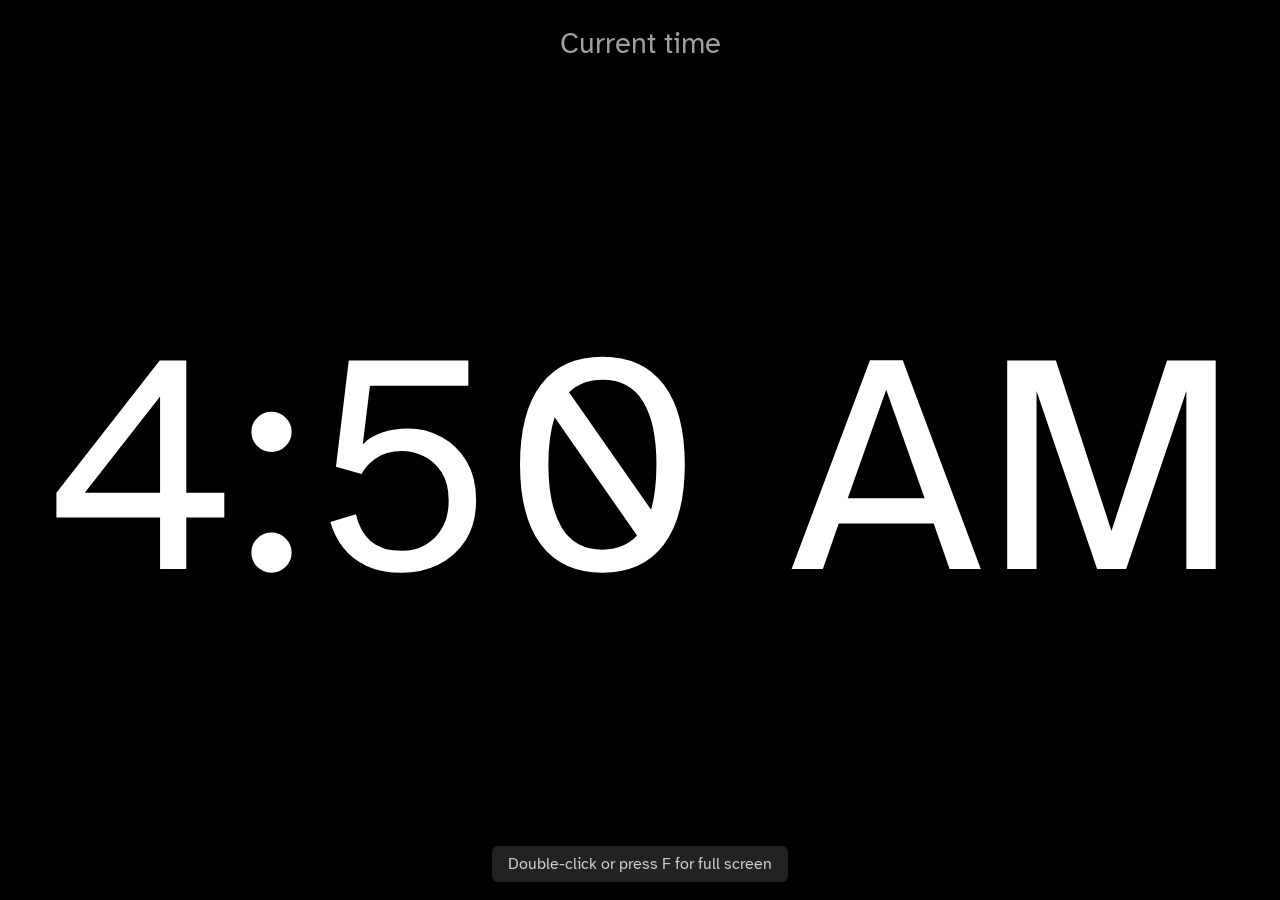
==== display.html @ fd0f9ccb "Add exam clock: projector display and control panel Static two-window app for GitHub Pages. The cont" ====
<!doctype html>
<html lang="en">
<head>
  <meta charset="utf-8">
  <meta name="viewport" content="width=device-width, initial-scale=1">
  <title>Exam Clock – Display</title>
  <link rel="preconnect" href="https://fonts.googleapis.com">
  <link rel="preconnect" href="https://fonts.gstatic.com" crossorigin>
  <link rel="stylesheet" href="https://fonts.googleapis.com/css2?family=Atkinson+Hyperlegible:ital,wght@0,400;0,700;1,400;1,700&display=swap">
  <link rel="stylesheet" href="display.css">
</head>
<body>
  <main id="screen">
    <h1 id="title"></h1>
    <section id="timing">
      <div class="box" id="clockBox">
        <div class="label">Current time</div>
        <div class="value"><span id="clock"></span></div>
      </div>
      <div class="box" id="countBox">
        <div class="label" id="countLabel">Time remaining</div>
        <div class="value"><span id="count"></span></div>
      </div>
      <div class="box" id="endBox">
        <div class="label" id="endLabel">Exam ends at</div>
        <div class="value"><span id="end"></span></div>
      </div>
    </section>
    <section id="notes">
      <div class="label">Clarifications</div>
      <div id="notesBody"><div id="notesInner"></div></div>
    </section>
  </main>
  <div id="hint">Double-click or press F for full screen</div>

  <script src="vendor/marked.min.js"></script>
  <script src="shared.js"></script>
  <script src="display.js"></script>
</body>
</html>
---- display.css ----
:root {
  --fg: #fff;
  --muted: #a0a0a0;
  --orange: #ff9f1a;
  --red: #ff4136;
  --timing-h: 30%;
}

html, body {
  margin: 0;
  height: 100%;
  overflow: hidden;
  background: #000;
  color: var(--fg);
}

body {
  font-family: 'Atkinson Hyperlegible', system-ui, sans-serif;
  font-variant-numeric: tabular-nums;
}

body.idle { cursor: none; }

#screen {
  box-sizing: border-box;
  height: 100vh;
  display: flex;
  flex-direction: column;
  gap: 2vh;
  padding: 3vh 3vw;
}

#title {
  margin: 0;
  font-size: 5vh;
  line-height: 1.15;
  text-align: center;
  overflow-wrap: anywhere;
}
#title:empty { display: none; }
body.has-notes #title { font-size: 3.5vh; }

#timing {
  flex: 1 1 0;
  min-height: 0;
  display: grid;
  gap: 2vh 4vw;
}
body.has-notes #timing { flex: 0 0 var(--timing-h); }

.box {
  display: flex;
  flex-direction: column;
  min-width: 0;
  min-height: 0;
}
.box[hidden] { display: none; }

.label {
  flex: none;
  color: var(--muted);
  font-size: 3.2vh;
  line-height: 1.2;
  text-align: center;
  white-space: nowrap;
  overflow: hidden;
  text-overflow: ellipsis;
}
body.has-notes .label { font-size: 2.5vh; }

.value {
  flex: 1 1 0;
  min-height: 0;
  display: flex;
  align-items: center;
  justify-content: center;
  overflow: hidden;
}
.value span {
  line-height: 1.05;
  white-space: nowrap;
}

#count { font-weight: 700; }
#countBox .value { transition: color 2s; }
#countBox.orange .value { color: var(--orange); }
#countBox.red .value,
#countBox.over .value { color: var(--red); }
#countBox.over .label { color: var(--red); }
#countBox.paused .value { opacity: 0.55; }

#notes {
  flex: 1 1 0;
  min-height: 0;
  display: flex;
  flex-direction: column;
  gap: 1vh;
  border-top: 0.3vh solid #444;
  padding-top: 1.5vh;
}
#notes .label { text-align: left; }
body:not(.has-notes) #notes { display: none; }

#notesBody {
  flex: 1 1 0;
  min-height: 0;
  overflow: hidden;
}

#notesInner {
  line-height: 1.3;
  overflow-wrap: anywhere;
}
#notesInner > :first-child { margin-top: 0; }
#notesInner > :last-child { margin-bottom: 0; }
#notesInner p,
#notesInner ul,
#notesInner ol,
#notesInner blockquote,
#notesInner pre,
#notesInner table { margin: 0 0 0.45em; }
#notesInner h1, #notesInner h2, #notesInner h3,
#notesInner h4, #notesInner h5, #notesInner h6 { margin: 0 0 0.3em; line-height: 1.15; }
#notesInner h1 { font-size: 1.45em; }
#notesInner h2 { font-size: 1.25em; }
#notesInner h3 { font-size: 1.1em; }
#notesInner h4, #notesInner h5, #notesInner h6 { font-size: 1em; }
#notesInner ul, #notesInner ol { padding-left: 1.3em; }
#notesInner li + li { margin-top: 0.15em; }
#notesInner li > p { margin: 0; }
#notesInner strong { color: #fff; }
#notesInner em { color: #ffe9a8; }
#notesInner code {
  font-family: ui-monospace, Menlo, Consolas, monospace;
  background: #222;
  padding: 0 0.2em;
  border-radius: 0.15em;
}
#notesInner pre { background: #222; padding: 0.3em 0.5em; white-space: pre-wrap; }
#notesInner pre code { padding: 0; }
#notesInner blockquote { border-left: 0.2em solid #666; padding-left: 0.6em; color: #ddd; }
#notesInner hr { border: 0; border-top: 0.08em solid #555; margin: 0.5em 0; }
#notesInner table { border-collapse: collapse; }
#notesInner th, #notesInner td { border: 0.06em solid #555; padding: 0.1em 0.4em; }
#notesInner a { color: inherit; }
#notesInner img { max-width: 100%; }

#hint {
  position: fixed;
  left: 50%;
  bottom: 2vh;
  transform: translateX(-50%);
  padding: 0.5em 1em;
  border-radius: 0.4em;
  background: #222;
  color: #ccc;
  font-size: 16px;
  opacity: 0;
  pointer-events: none;
  transition: opacity 0.5s;
}
#hint.visible { opacity: 1; }
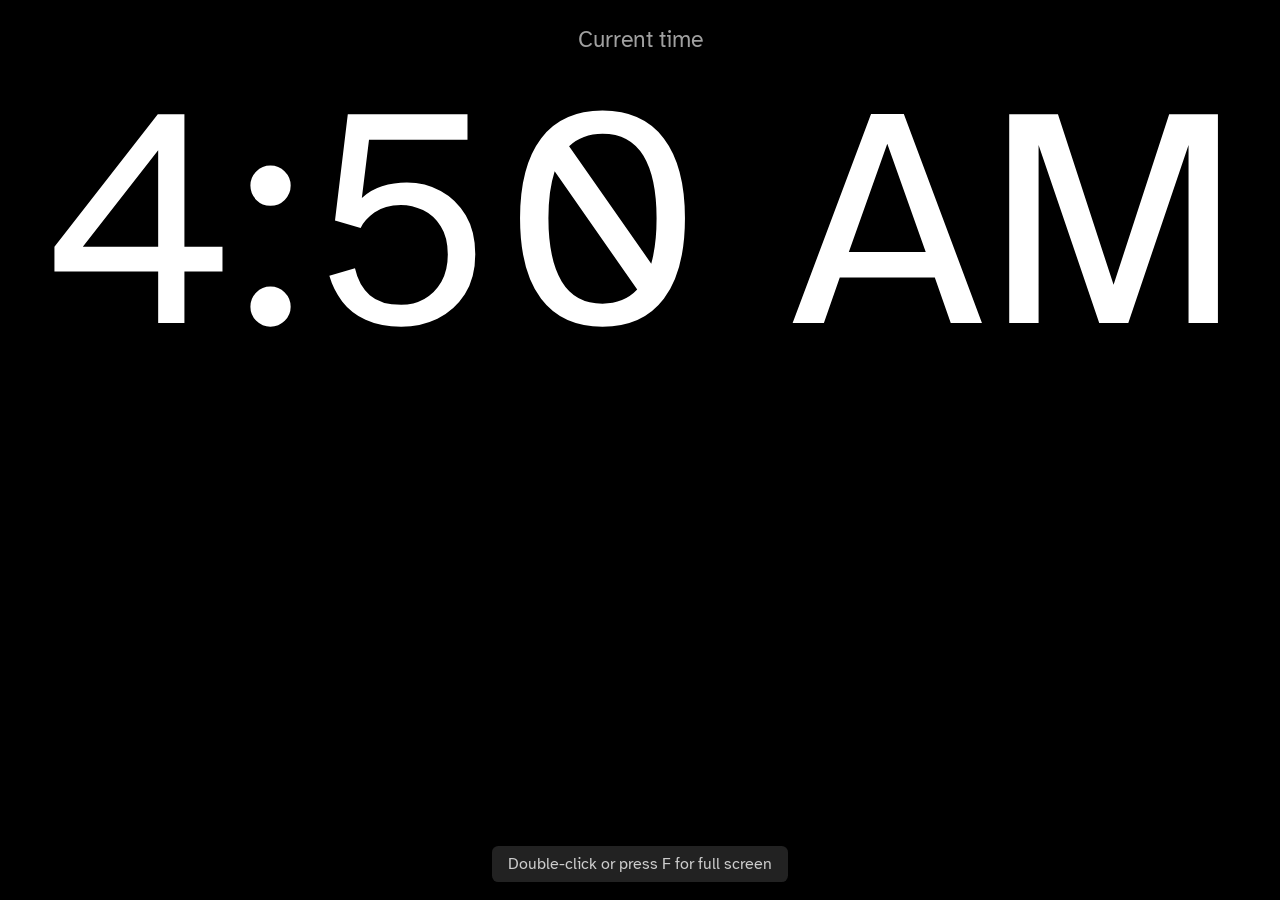
==== commit d167c72e: "Reserve a fixed timer strip, precise countdown by default, and simplify controls - Timer strip keeps" ====
--- a/display.html
+++ b/display.html
@@ -11,7 +11,6 @@
 </head>
 <body>
   <main id="screen">
-    <h1 id="title"></h1>
     <section id="timing">
       <div class="box" id="clockBox">
         <div class="label">Current time</div>
@@ -27,7 +26,6 @@
       </div>
     </section>
     <section id="notes">
-      <div class="label">Clarifications</div>
       <div id="notesBody"><div id="notesInner"></div></div>
     </section>
   </main>
--- a/display.css
+++ b/display.css
@@ -3,7 +3,7 @@
   --muted: #a0a0a0;
   --orange: #ff9f1a;
   --red: #ff4136;
-  --timing-h: 30%;
+  --timing-h: 40%;
 }
 
 html, body {
@@ -30,23 +30,13 @@
   padding: 3vh 3vw;
 }
 
-#title {
-  margin: 0;
-  font-size: 5vh;
-  line-height: 1.15;
-  text-align: center;
-  overflow-wrap: anywhere;
-}
-#title:empty { display: none; }
-body.has-notes #title { font-size: 3.5vh; }
-
+/* The timer strip always reserves its space; the clarifications use the rest. */
 #timing {
-  flex: 1 1 0;
+  flex: 0 0 var(--timing-h);
   min-height: 0;
   display: grid;
   gap: 2vh 4vw;
 }
-body.has-notes #timing { flex: 0 0 var(--timing-h); }
 
 .box {
   display: flex;
@@ -59,14 +49,13 @@
 .label {
   flex: none;
   color: var(--muted);
-  font-size: 3.2vh;
+  font-size: 2.5vh;
   line-height: 1.2;
   text-align: center;
   white-space: nowrap;
   overflow: hidden;
   text-overflow: ellipsis;
 }
-body.has-notes .label { font-size: 2.5vh; }
 
 .value {
   flex: 1 1 0;
@@ -84,7 +73,6 @@
 #count { font-weight: 700; }
 #countBox .value { transition: color 2s; }
 #countBox.orange .value { color: var(--orange); }
-#countBox.red .value,
 #countBox.over .value { color: var(--red); }
 #countBox.over .label { color: var(--red); }
 #countBox.paused .value { opacity: 0.55; }
@@ -94,11 +82,9 @@
   min-height: 0;
   display: flex;
   flex-direction: column;
-  gap: 1vh;
   border-top: 0.3vh solid #444;
   padding-top: 1.5vh;
 }
-#notes .label { text-align: left; }
 body:not(.has-notes) #notes { display: none; }
 
 #notesBody {
